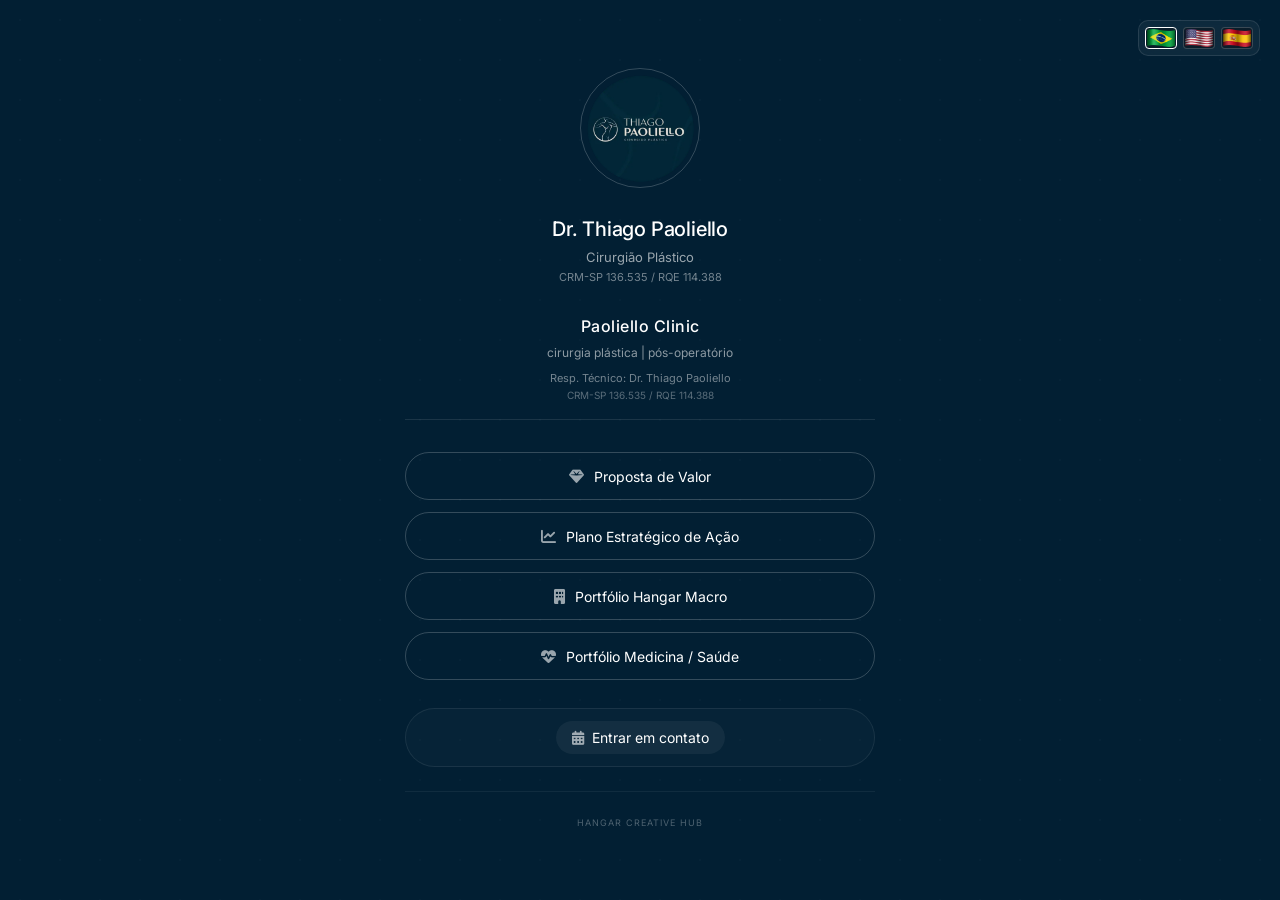
==== index.html @ cbad5d9f "Add files via upload" ====
<!DOCTYPE html>
<html lang="pt-BR">
<head>
    <meta charset="UTF-8">
    <meta name="viewport" content="width=device-width, initial-scale=1.0">
    <title>Dr. Thiago Paoliello | Cirurgião Plástico</title>
    
    <!-- Fontes -->
    <link href="https://fonts.googleapis.com/css2?family=Inter:wght@300;400;500;600;700&display=swap" rel="stylesheet">
    
    <!-- CSS -->
    <link rel="stylesheet" href="style.css">
    <link rel="stylesheet" href="https://cdnjs.cloudflare.com/ajax/libs/font-awesome/6.4.0/css/all.min.css">
</head>
<body>

    <!-- Controles de idioma -->
    <div class="controls">
        <div class="language-selector">
            <button class="lang-btn pt active" data-lang="pt" title="Português">
                <img src="images/brasil.png" alt="Português" class="flag-icon">
            </button>
            <button class="lang-btn en" data-lang="en" title="English">
                <img src="images/eua.png" alt="English" class="flag-icon">
            </button>
            <button class="lang-btn es" data-lang="es" title="Español">
                <img src="images/es.png" alt="Español" class="flag-icon">
            </button>
        </div>
    </div>

    <div class="container">
        
        <!-- CONTEÚDO PORTUGUÊS -->
        <div id="content-pt" class="language-content active">
            
            <!-- Foto do Cliente -->
            <div class="logo-area">
                <img src="images/perfil.jpg" alt="Dr. Thiago Paoliello" class="clinic-photo">
                <h2 class="doctor-name">Dr. Thiago Paoliello</h2>
                <p class="doctor-title">Cirurgião Plástico</p>
                <p class="doctor-crm">CRM-SP 136.535 / RQE 114.388</p>
            </div>

            <!-- Clinic Info -->
            <div class="clinic-info">
                <h3 class="clinic-name">Paoliello Clinic</h3>
                <p class="clinic-specialty">cirurgia plástica | pós-operatório</p>
                <p class="clinical-director">Resp. Técnico: Dr. Thiago Paoliello</p>
                <p class="clinical-director-crm">CRM-SP 136.535 / RQE 114.388</p>
            </div>

            <!-- BOTÕES - OS 4 SOLICITADOS -->
            <div class="buttons-container">
                <a href="#" class="link-button" id="btn-proposta" target="_blank" rel="noopener noreferrer">
                    <div class="link-button-content">
                        <i class="fas fa-gem"></i>
                        <span class="button-text">Proposta de Valor</span>
                    </div>
                </a>

                <a href="#" class="link-button" id="btn-plano" target="_blank" rel="noopener noreferrer">
                    <div class="link-button-content">
                        <i class="fas fa-chart-line"></i>
                        <span class="button-text">Plano Estratégico de Ação</span>
                    </div>
                </a>

                <a href="Portifolio/Portifolio Hangar.pdf" class="link-button" id="btn-portfolio-macro" target="_blank" rel="noopener noreferrer">
                    <div class="link-button-content">
                        <i class="fas fa-building"></i>
                        <span class="button-text">Portfólio Hangar Macro</span>
                    </div>
                </a>

                <a href="portfolio-medicos.html" class="link-button" id="btn-portfolio-saude" target="_blank" rel="noopener noreferrer">
                    <div class="link-button-content">
                        <i class="fas fa-heartbeat"></i>
                        <span class="button-text">Portfólio Medicina / Saúde</span>
                    </div>
                </a>
            </div>

            <!-- AGENDAMENTO -->
            <div class="booking-area">
                <a href="#" class="booking-link" id="booking-link">
                    <i class="fas fa-calendar-alt"></i>
                    <span>Entrar em contato</span>
                </a>
            </div>

            <!-- ASSINATURA HANGAR COM LINK -->
            <div class="signature">
                <a href="https://www.hangarcreativehub.com/" target="_blank" rel="noopener noreferrer" class="hangar-link">
                    HANGAR CREATIVE HUB
                </a>
            </div>
        </div>

        <!-- CONTEÚDO INGLÊS -->
        <div id="content-en" class="language-content">
            <div class="logo-area">
                <img src="images/perfil.jpg" alt="Dr. Thiago Paoliello" class="clinic-photo">
                <h2 class="doctor-name">Dr. Thiago Paoliello</h2>
                <p class="doctor-title">Plastic Surgeon</p>
                <p class="doctor-crm">CRM-SP 136.535 / RQE 114.388</p>
            </div>

            <div class="clinic-info">
                <h3 class="clinic-name">Paoliello Clinic</h3>
                <p class="clinic-specialty">plastic surgery | postoperative care</p>
                <p class="clinical-director">Technical Director: Dr. Thiago Paoliello</p>
                <p class="clinical-director-crm">CRM-SP 136.535 / RQE 114.388</p>
            </div>

            <div class="buttons-container">
                <a href="#" class="link-button" id="btn-proposta-en" target="_blank" rel="noopener noreferrer">
                    <div class="link-button-content">
                        <i class="fas fa-gem"></i>
                        <span class="button-text">Value Proposition</span>
                    </div>
                </a>

                <a href="#" class="link-button" id="btn-plano-en" target="_blank" rel="noopener noreferrer">
                    <div class="link-button-content">
                        <i class="fas fa-chart-line"></i>
                        <span class="button-text">Strategic Action Plan</span>
                    </div>
                </a>

                <a href="Portifolio/Portifolio Hangar.pdf" class="link-button" id="btn-portfolio-macro-en" target="_blank" rel="noopener noreferrer">
                    <div class="link-button-content">
                        <i class="fas fa-building"></i>
                        <span class="button-text">Hangar Macro Portfolio</span>
                    </div>
                </a>

                <a href="portfolio-medicos.html" class="link-button" id="btn-portfolio-saude-en" target="_blank" rel="noopener noreferrer">
                    <div class="link-button-content">
                        <i class="fas fa-heartbeat"></i>
                        <span class="button-text">Medicine / Health Portfolio</span>
                    </div>
                </a>
            </div>

            <div class="booking-area">
                <p class="booking-label">Schedule through the link:</p>
                <a href="#" class="booking-link" id="booking-link-en">
                    <i class="fas fa-calendar-alt"></i>
                    <span>Book an appointment</span>
                </a>
            </div>

            <div class="signature">
                <a href="https://www.hangarcreativehub.com/" target="_blank" rel="noopener noreferrer" class="hangar-link">
                    HANGAR CREATIVE HUB
                </a>
            </div>
        </div>

        <!-- CONTEÚDO ESPANHOL -->
        <div id="content-es" class="language-content">
            <div class="logo-area">
                <img src="images/perfil.jpg" alt="Dr. Thiago Paoliello" class="clinic-photo">
                <h2 class="doctor-name">Dr. Thiago Paoliello</h2>
                <p class="doctor-title">Cirujano Plástico</p>
                <p class="doctor-crm">CRM-SP 136.535 / RQE 114.388</p>
            </div>

            <div class="clinic-info">
                <h3 class="clinic-name">Paoliello Clinic</h3>
                <p class="clinic-specialty">cirugía plástica | postoperatorio</p>
                <p class="clinical-director">Director Técnico: Dr. Thiago Paoliello</p>
                <p class="clinical-director-crm">CRM-SP 136.535 / RQE 114.388</p>
            </div>

            <div class="buttons-container">
                <a href="#" class="link-button" id="btn-proposta-es" target="_blank" rel="noopener noreferrer">
                    <div class="link-button-content">
                        <i class="fas fa-gem"></i>
                        <span class="button-text">Propuesta de Valor</span>
                    </div>
                </a>

                <a href="#" class="link-button" id="btn-plano-es" target="_blank" rel="noopener noreferrer">
                    <div class="link-button-content">
                        <i class="fas fa-chart-line"></i>
                        <span class="button-text">Plan Estratégico de Acción</span>
                    </div>
                </a>

                <a href="Portifolio/Portifolio Hangar.pdf" class="link-button" id="btn-portfolio-macro-es" target="_blank" rel="noopener noreferrer">
                    <div class="link-button-content">
                        <i class="fas fa-building"></i>
                        <span class="button-text">Portafolio Hangar Macro</span>
                    </div>
                </a>

                <a href="portfolio-medicos.html" class="link-button" id="btn-portfolio-saude-es" target="_blank" rel="noopener noreferrer">
                    <div class="link-button-content">
                        <i class="fas fa-heartbeat"></i>
                        <span class="button-text">Portafolio Medicina / Salud</span>
                    </div>
                </a>
            </div>

            <div class="booking-area">
                <p class="booking-label">Agendamiento a través del enlace:</p>
                <a href="#" class="booking-link" id="booking-link-es">
                    <i class="fas fa-calendar-alt"></i>
                    <span>Agendar cita</span>
                </a>
            </div>

            <div class="signature">
                <a href="https://www.hangarcreativehub.com/" target="_blank" rel="noopener noreferrer" class="hangar-link">
                    HANGAR CREATIVE HUB
                </a>
            </div>
        </div>

    </div>

    <script src="script.js"></script>
</body>
</html>
---- style.css ----
/* RESET E BASE - MINIMALISTA */
* {
    margin: 0;
    padding: 0;
    box-sizing: border-box;
}

body {
    background: #021F33;
    color: #FFFFFF;
    font-family: 'Inter', sans-serif;
    line-height: 1.5;
    min-height: 100vh;
    display: flex;
    justify-content: center;
    align-items: center;
    padding: 20px;
    position: relative;
}

/* TEXTURA SUTIL NO FUNDO */
body::before {
    content: '';
    position: fixed;
    top: 0;
    left: 0;
    width: 100%;
    height: 100%;
    background-image: radial-gradient(rgba(255, 255, 255, 0.02) 1px, transparent 1px);
    background-size: 40px 40px;
    pointer-events: none;
    z-index: 0;
}

/* CONTROLES DE IDIOMA - MINIMALISTA */
.controls {
    position: fixed;
    top: 20px;
    right: 20px;
    z-index: 1000;
    background: rgba(255, 255, 255, 0.05);
    backdrop-filter: blur(8px);
    border-radius: 10px;
    padding: 6px;
    border: 1px solid rgba(255, 255, 255, 0.1);
}

.language-selector {
    display: flex;
    gap: 6px;
}

.lang-btn {
    width: 32px;
    height: 22px;
    border-radius: 4px;
    border: 1px solid rgba(255, 255, 255, 0.2);
    background: rgba(0, 0, 0, 0.3);
    cursor: pointer;
    transition: all 0.2s ease;
    overflow: hidden;
}

.lang-btn:hover {
    transform: scale(1.05);
    border-color: rgba(255, 255, 255, 0.5);
}

.lang-btn.active {
    border-color: #FFFFFF;
}

.flag-icon {
    width: 100%;
    height: 100%;
    object-fit: cover;
}

/* CONTAINER PRINCIPAL */
.container {
    max-width: 520px;
    width: 100%;
    padding: 40px 25px;
    text-align: center;
    position: relative;
    z-index: 2;
}

/* CONTEÚDO POR IDIOMA */
.language-content {
    display: none;
}

.language-content.active {
    display: block;
    animation: contentFadeIn 0.6s ease forwards;
}

@keyframes contentFadeIn {
    0% {
        opacity: 0;
        transform: translateY(8px);
    }
    100% {
        opacity: 1;
        transform: translateY(0);
    }
}

/* FOTO DO CLIENTE - TAMANHO AUMENTADO */
.logo-area {
    margin-bottom: 28px;
}

.clinic-photo {
    width: 120px;
    height: 120px;
    border-radius: 50%;
    object-fit: cover;
    border: 1.5px solid rgba(255, 255, 255, 0.2);
    margin-bottom: 20px;
    transition: all 0.3s ease;
}

.clinic-photo:hover {
    transform: scale(1.02);
    border-color: rgba(255, 255, 255, 0.35);
}

.doctor-name {
    font-size: 20px;
    font-weight: 500;
    letter-spacing: -0.2px;
    color: #FFFFFF;
    margin-bottom: 4px;
}

.doctor-title {
    font-size: 13px;
    color: rgba(255, 255, 255, 0.6);
    font-weight: 400;
    margin-bottom: 2px;
}

.doctor-crm {
    font-size: 11px;
    color: rgba(255, 255, 255, 0.45);
    font-weight: 400;
}

/* INFORMAÇÕES DA CLÍNICA */
.clinic-info {
    margin-bottom: 32px;
    padding-bottom: 16px;
    border-bottom: 1px solid rgba(255, 255, 255, 0.1);
}

.clinic-name {
    font-size: 16px;
    font-weight: 500;
    letter-spacing: 0.5px;
    color: #FFFFFF;
    margin-bottom: 6px;
}

.clinic-specialty {
    font-size: 12px;
    color: rgba(255, 255, 255, 0.55);
    text-transform: lowercase;
    margin-bottom: 8px;
}

.clinical-director {
    font-size: 11px;
    color: rgba(255, 255, 255, 0.45);
    margin-bottom: 2px;
}

.clinical-director-crm {
    font-size: 10px;
    color: rgba(255, 255, 255, 0.35);
}

/* BOTÕES */
.buttons-container {
    display: flex;
    flex-direction: column;
    gap: 12px;
    margin-bottom: 28px;
}

.link-button {
    display: flex;
    align-items: center;
    justify-content: center;
    background: transparent;
    border: 1px solid rgba(255, 255, 255, 0.2);
    border-radius: 40px;
    text-decoration: none;
    font-weight: 400;
    font-size: 14px;
    transition: all 0.2s ease;
    height: 48px;
    width: 100%;
    color: #FFFFFF;
}

.link-button:hover {
    border-color: rgba(255, 255, 255, 0.5);
    background: rgba(255, 255, 255, 0.03);
    transform: translateY(-1px);
}

.link-button-content {
    display: flex;
    align-items: center;
    justify-content: center;
    gap: 10px;
}

.link-button i {
    font-size: 15px;
    color: rgba(255, 255, 255, 0.6);
}

.button-text {
    font-size: 14px;
    font-weight: 400;
}

/* ÁREA DE AGENDAMENTO */
.booking-area {
    margin: 20px 0 24px;
    padding: 12px;
    background: rgba(255, 255, 255, 0.02);
    border-radius: 40px;
    border: 1px solid rgba(255, 255, 255, 0.08);
}

.booking-label {
    font-size: 11px;
    color: rgba(255, 255, 255, 0.4);
    margin-bottom: 8px;
    letter-spacing: 0.3px;
}

.booking-link {
    display: inline-flex;
    align-items: center;
    gap: 8px;
    text-decoration: none;
    color: #FFFFFF;
    font-size: 14px;
    font-weight: 400;
    transition: all 0.2s ease;
    padding: 6px 16px;
    border-radius: 30px;
    background: rgba(255, 255, 255, 0.05);
}

.booking-link i {
    font-size: 14px;
    color: rgba(255, 255, 255, 0.6);
}

.booking-link:hover {
    background: rgba(255, 255, 255, 0.1);
}

/* ASSINATURA HANGAR COM LINK */
.signature {
    margin-top: 16px;
    padding-top: 16px;
    border-top: 1px solid rgba(255, 255, 255, 0.06);
    text-align: center;
}

.hangar-link {
    font-size: 9px;
    font-weight: 400;
    letter-spacing: 1px;
    color: rgba(255, 255, 255, 0.3);
    text-decoration: none;
    transition: all 0.2s ease;
}

.hangar-link:hover {
    color: rgba(255, 255, 255, 0.6);
}

/* ===================== */
/* ANIMAÇÃO DE LOADING - MINIMALISTA */
/* ===================== */

.page-loader {
    position: fixed;
    top: 0;
    left: 0;
    width: 100%;
    height: 100%;
    background: #021F33;
    display: flex;
    justify-content: center;
    align-items: center;
    z-index: 9999;
    transition: opacity 0.5s ease, visibility 0.5s ease;
    opacity: 1;
    visibility: visible;
}

.page-loader.loader-hidden {
    opacity: 0;
    visibility: hidden;
}

.loader-spinner {
    position: relative;
    width: 40px;
    height: 40px;
}

.loader-ring {
    position: absolute;
    width: 100%;
    height: 100%;
    border: 1.5px solid rgba(255, 255, 255, 0.15);
    border-top-color: rgba(255, 255, 255, 0.6);
    border-radius: 50%;
    animation: spin 0.8s cubic-bezier(0.4, 0.0, 0.2, 1) infinite;
}

@keyframes spin {
    to {
        transform: rotate(360deg);
    }
}

/* RESPONSIVIDADE */
@media (max-width: 480px) {
    .container {
        padding: 30px 20px;
    }
    
    .clinic-photo {
        width: 100px;
        height: 100px;
        margin-bottom: 16px;
    }
    
    .doctor-name {
        font-size: 18px;
    }
    
    .link-button {
        height: 44px;
    }
    
    .button-text {
        font-size: 13px;
    }
    
    .controls {
        top: 12px;
        right: 12px;
        padding: 5px;
    }
    
    .lang-btn {
        width: 28px;
        height: 20px;
    }
}

@media (max-width: 380px) {
    .clinic-photo {
        width: 88px;
        height: 88px;
    }
    
    .button-text {
        font-size: 12px;
    }
    
    .link-button i {
        font-size: 13px;
    }
}
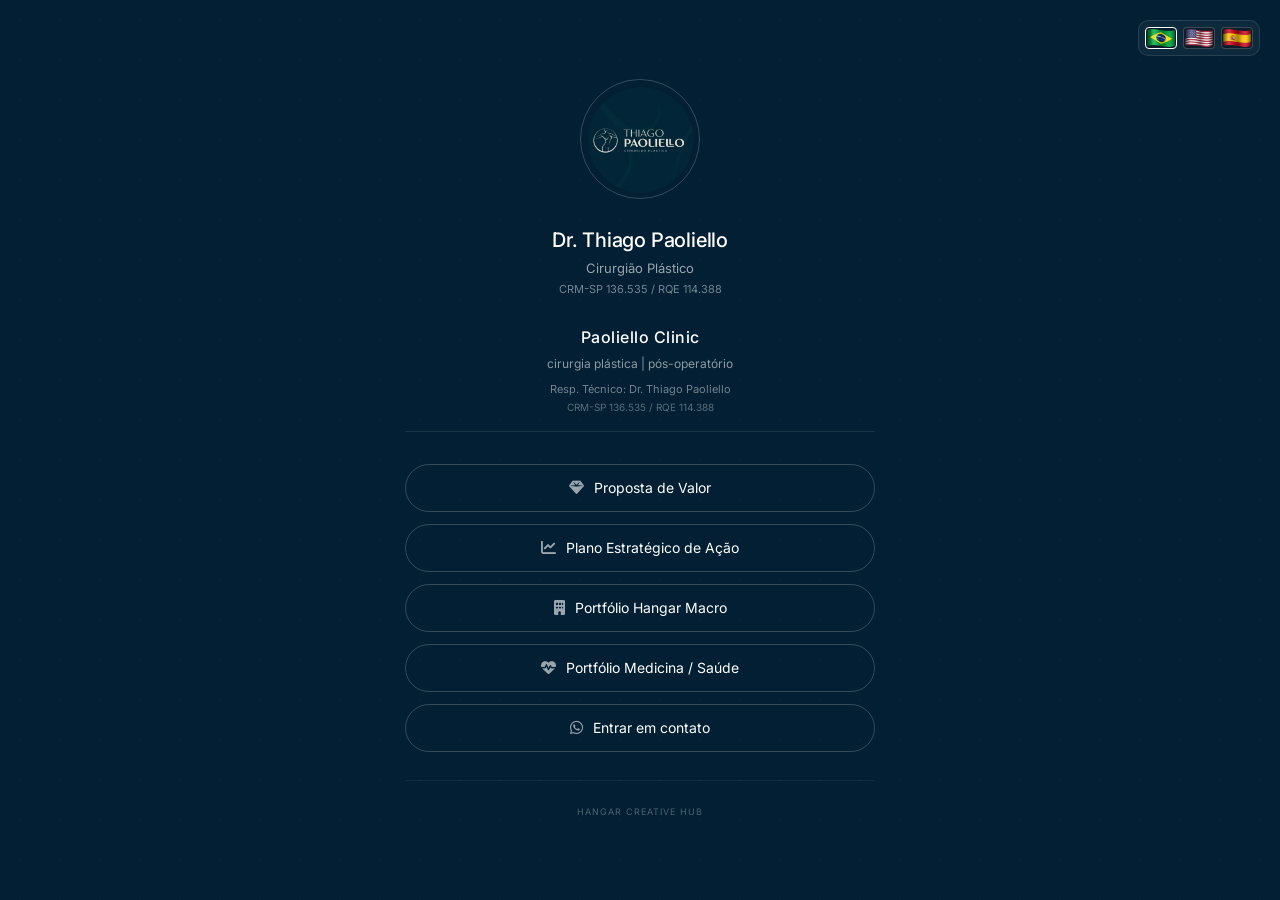
==== commit 0bcd0fd5: "updade" ====
--- a/index.html
+++ b/index.html
@@ -50,42 +50,42 @@
                 <p class="clinical-director-crm">CRM-SP 136.535 / RQE 114.388</p>
             </div>
 
-            <!-- BOTÕES - OS 4 SOLICITADOS -->
+            <!-- BOTÕES - OS 4 SOLICITADOS + BOTÃO DE CONTATO -->
             <div class="buttons-container">
-                <a href="#" class="link-button" id="btn-proposta" target="_blank" rel="noopener noreferrer">
+                <a href="proposta-valor.html" class="link-button" target="_blank" rel="noopener noreferrer">
                     <div class="link-button-content">
                         <i class="fas fa-gem"></i>
                         <span class="button-text">Proposta de Valor</span>
                     </div>
                 </a>
 
-                <a href="#" class="link-button" id="btn-plano" target="_blank" rel="noopener noreferrer">
+                <a href="plano-estrategico.html" class="link-button" target="_blank" rel="noopener noreferrer">
                     <div class="link-button-content">
                         <i class="fas fa-chart-line"></i>
                         <span class="button-text">Plano Estratégico de Ação</span>
                     </div>
                 </a>
 
-                <a href="Portifolio/Portifolio Hangar.pdf" class="link-button" id="btn-portfolio-macro" target="_blank" rel="noopener noreferrer">
+                <a href="Portifolio/Portifolio Hangar.pdf" class="link-button" target="_blank" rel="noopener noreferrer">
                     <div class="link-button-content">
                         <i class="fas fa-building"></i>
                         <span class="button-text">Portfólio Hangar Macro</span>
                     </div>
                 </a>
 
-                <a href="portfolio-medicos.html" class="link-button" id="btn-portfolio-saude" target="_blank" rel="noopener noreferrer">
+                <a href="portfolio-medicos.html" class="link-button" target="_blank" rel="noopener noreferrer">
                     <div class="link-button-content">
                         <i class="fas fa-heartbeat"></i>
                         <span class="button-text">Portfólio Medicina / Saúde</span>
                     </div>
                 </a>
-            </div>
-
-            <!-- AGENDAMENTO -->
-            <div class="booking-area">
-                <a href="#" class="booking-link" id="booking-link">
-                    <i class="fas fa-calendar-alt"></i>
-                    <span>Entrar em contato</span>
+
+                <!-- BOTÃO DE CONTATO - WHATSAPP -->
+                <a href="https://api.whatsapp.com/send?phone=558588670785&text=Olá! Vi a proposta exclusiva para o Dr. Thiago Paoliello e quero saber mais." class="link-button contact-button" target="_blank" rel="noopener noreferrer">
+                    <div class="link-button-content">
+                        <i class="fab fa-whatsapp"></i>
+                        <span class="button-text">Entrar em contato</span>
+                    </div>
                 </a>
             </div>
 
@@ -114,40 +114,39 @@
             </div>
 
             <div class="buttons-container">
-                <a href="#" class="link-button" id="btn-proposta-en" target="_blank" rel="noopener noreferrer">
+                <a href="proposta-valor.html" class="link-button" target="_blank" rel="noopener noreferrer">
                     <div class="link-button-content">
                         <i class="fas fa-gem"></i>
                         <span class="button-text">Value Proposition</span>
                     </div>
                 </a>
 
-                <a href="#" class="link-button" id="btn-plano-en" target="_blank" rel="noopener noreferrer">
+                <a href="plano-estrategico.html" class="link-button" target="_blank" rel="noopener noreferrer">
                     <div class="link-button-content">
                         <i class="fas fa-chart-line"></i>
                         <span class="button-text">Strategic Action Plan</span>
                     </div>
                 </a>
 
-                <a href="Portifolio/Portifolio Hangar.pdf" class="link-button" id="btn-portfolio-macro-en" target="_blank" rel="noopener noreferrer">
+                <a href="Portifolio/Portifolio Hangar.pdf" class="link-button" target="_blank" rel="noopener noreferrer">
                     <div class="link-button-content">
                         <i class="fas fa-building"></i>
                         <span class="button-text">Hangar Macro Portfolio</span>
                     </div>
                 </a>
 
-                <a href="portfolio-medicos.html" class="link-button" id="btn-portfolio-saude-en" target="_blank" rel="noopener noreferrer">
+                <a href="portfolio-medicos.html" class="link-button" target="_blank" rel="noopener noreferrer">
                     <div class="link-button-content">
                         <i class="fas fa-heartbeat"></i>
                         <span class="button-text">Medicine / Health Portfolio</span>
                     </div>
                 </a>
-            </div>
-
-            <div class="booking-area">
-                <p class="booking-label">Schedule through the link:</p>
-                <a href="#" class="booking-link" id="booking-link-en">
-                    <i class="fas fa-calendar-alt"></i>
-                    <span>Book an appointment</span>
+
+                <a href="https://api.whatsapp.com/send?phone=558588670785&text=Hello! I saw the exclusive proposal for Dr. Thiago Paoliello and I want to know more." class="link-button contact-button" target="_blank" rel="noopener noreferrer">
+                    <div class="link-button-content">
+                        <i class="fab fa-whatsapp"></i>
+                        <span class="button-text">Contact us</span>
+                    </div>
                 </a>
             </div>
 
@@ -175,40 +174,39 @@
             </div>
 
             <div class="buttons-container">
-                <a href="#" class="link-button" id="btn-proposta-es" target="_blank" rel="noopener noreferrer">
+                <a href="proposta-valor.html" class="link-button" target="_blank" rel="noopener noreferrer">
                     <div class="link-button-content">
                         <i class="fas fa-gem"></i>
                         <span class="button-text">Propuesta de Valor</span>
                     </div>
                 </a>
 
-                <a href="#" class="link-button" id="btn-plano-es" target="_blank" rel="noopener noreferrer">
+                <a href="plano-estrategico.html" class="link-button" target="_blank" rel="noopener noreferrer">
                     <div class="link-button-content">
                         <i class="fas fa-chart-line"></i>
                         <span class="button-text">Plan Estratégico de Acción</span>
                     </div>
                 </a>
 
-                <a href="Portifolio/Portifolio Hangar.pdf" class="link-button" id="btn-portfolio-macro-es" target="_blank" rel="noopener noreferrer">
+                <a href="Portifolio/Portifolio Hangar.pdf" class="link-button" target="_blank" rel="noopener noreferrer">
                     <div class="link-button-content">
                         <i class="fas fa-building"></i>
                         <span class="button-text">Portafolio Hangar Macro</span>
                     </div>
                 </a>
 
-                <a href="portfolio-medicos.html" class="link-button" id="btn-portfolio-saude-es" target="_blank" rel="noopener noreferrer">
+                <a href="portfolio-medicos.html" class="link-button" target="_blank" rel="noopener noreferrer">
                     <div class="link-button-content">
                         <i class="fas fa-heartbeat"></i>
                         <span class="button-text">Portafolio Medicina / Salud</span>
                     </div>
                 </a>
-            </div>
-
-            <div class="booking-area">
-                <p class="booking-label">Agendamiento a través del enlace:</p>
-                <a href="#" class="booking-link" id="booking-link-es">
-                    <i class="fas fa-calendar-alt"></i>
-                    <span>Agendar cita</span>
+
+                <a href="https://api.whatsapp.com/send?phone=558588670785&text=¡Hola! Vi la propuesta exclusiva para el Dr. Thiago Paoliello y quiero saber más." class="link-button contact-button" target="_blank" rel="noopener noreferrer">
+                    <div class="link-button-content">
+                        <i class="fab fa-whatsapp"></i>
+                        <span class="button-text">Contactar</span>
+                    </div>
                 </a>
             </div>
 
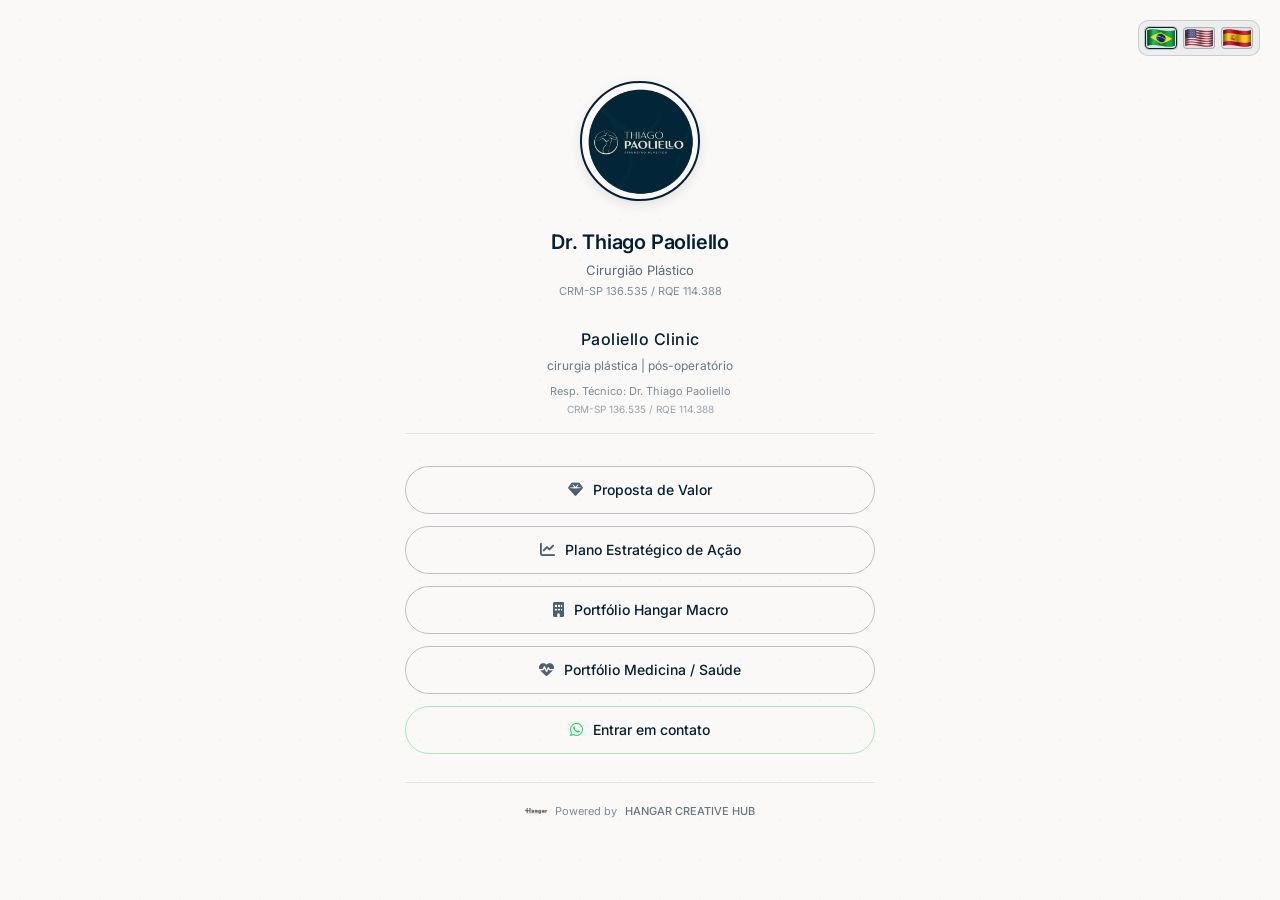
==== commit 994ee9b7: "updade parcial" ====
--- a/index.html
+++ b/index.html
@@ -50,7 +50,7 @@
                 <p class="clinical-director-crm">CRM-SP 136.535 / RQE 114.388</p>
             </div>
 
-            <!-- BOTÕES - OS 4 SOLICITADOS + BOTÃO DE CONTATO -->
+            <!-- BOTÕES -->
             <div class="buttons-container">
                 <a href="proposta-valor.html" class="link-button" target="_blank" rel="noopener noreferrer">
                     <div class="link-button-content">
@@ -59,7 +59,8 @@
                     </div>
                 </a>
 
-                <a href="plano-estrategico.html" class="link-button" target="_blank" rel="noopener noreferrer">
+                <!-- BOTÃO PLANO ESTRATÉGICO - AGORA ABRE PNG DIRETO -->
+                <a href="images/proposta.png" class="link-button" target="_blank" rel="noopener noreferrer">
                     <div class="link-button-content">
                         <i class="fas fa-chart-line"></i>
                         <span class="button-text">Plano Estratégico de Ação</span>
@@ -89,11 +90,13 @@
                 </a>
             </div>
 
-            <!-- ASSINATURA HANGAR COM LINK -->
-            <div class="signature">
-                <a href="https://www.hangarcreativehub.com/" target="_blank" rel="noopener noreferrer" class="hangar-link">
-                    HANGAR CREATIVE HUB
-                </a>
+            <!-- FOOTER PADRONIZADO -->
+            <div class="footer">
+                <div class="footer-content">
+                    <img src="images/perfil2.png" alt="Hangar" class="footer-logo">
+                    <span>Powered by</span>
+                    <a href="https://www.hangarcreativehub.com/" target="_blank" rel="noopener noreferrer" class="footer-link">HANGAR CREATIVE HUB</a>
+                </div>
             </div>
         </div>
 
@@ -121,7 +124,8 @@
                     </div>
                 </a>
 
-                <a href="plano-estrategico.html" class="link-button" target="_blank" rel="noopener noreferrer">
+                <!-- BOTÃO PLANO ESTRATÉGICO INGLÊS -->
+                <a href="images/proposta.png" class="link-button" target="_blank" rel="noopener noreferrer">
                     <div class="link-button-content">
                         <i class="fas fa-chart-line"></i>
                         <span class="button-text">Strategic Action Plan</span>
@@ -150,10 +154,13 @@
                 </a>
             </div>
 
-            <div class="signature">
-                <a href="https://www.hangarcreativehub.com/" target="_blank" rel="noopener noreferrer" class="hangar-link">
-                    HANGAR CREATIVE HUB
-                </a>
+            <!-- FOOTER PADRONIZADO -->
+            <div class="footer">
+                <div class="footer-content">
+                    <img src="images/perfil2.png" alt="Hangar" class="footer-logo">
+                    <span>Powered by</span>
+                    <a href="https://www.hangarcreativehub.com/" target="_blank" rel="noopener noreferrer" class="footer-link">HANGAR CREATIVE HUB</a>
+                </div>
             </div>
         </div>
 
@@ -181,7 +188,8 @@
                     </div>
                 </a>
 
-                <a href="plano-estrategico.html" class="link-button" target="_blank" rel="noopener noreferrer">
+                <!-- BOTÃO PLANO ESTRATÉGICO ESPANHOL -->
+                <a href="images/proposta.png" class="link-button" target="_blank" rel="noopener noreferrer">
                     <div class="link-button-content">
                         <i class="fas fa-chart-line"></i>
                         <span class="button-text">Plan Estratégico de Acción</span>
@@ -210,10 +218,13 @@
                 </a>
             </div>
 
-            <div class="signature">
-                <a href="https://www.hangarcreativehub.com/" target="_blank" rel="noopener noreferrer" class="hangar-link">
-                    HANGAR CREATIVE HUB
-                </a>
+            <!-- FOOTER PADRONIZADO -->
+            <div class="footer">
+                <div class="footer-content">
+                    <img src="images/perfil2.png" alt="Hangar" class="footer-logo">
+                    <span>Powered by</span>
+                    <a href="https://www.hangarcreativehub.com/" target="_blank" rel="noopener noreferrer" class="footer-link">HANGAR CREATIVE HUB</a>
+                </div>
             </div>
         </div>
 
--- a/style.css
+++ b/style.css
@@ -1,4 +1,4 @@
-/* RESET E BASE - MINIMALISTA */
+/* RESET E BASE - MINIMALISTA COM FUNDO CLARO */
 * {
     margin: 0;
     padding: 0;
@@ -6,8 +6,8 @@
 }
 
 body {
-    background: #021F33;
-    color: #FFFFFF;
+    background: #FAF9F8;
+    color: #021F33;
     font-family: 'Inter', sans-serif;
     line-height: 1.5;
     min-height: 100vh;
@@ -26,23 +26,23 @@
     left: 0;
     width: 100%;
     height: 100%;
-    background-image: radial-gradient(rgba(255, 255, 255, 0.02) 1px, transparent 1px);
+    background-image: radial-gradient(rgba(2, 31, 51, 0.02) 1px, transparent 1px);
     background-size: 40px 40px;
     pointer-events: none;
     z-index: 0;
 }
 
-/* CONTROLES DE IDIOMA - MINIMALISTA */
+/* CONTROLES DE IDIOMA */
 .controls {
     position: fixed;
     top: 20px;
     right: 20px;
     z-index: 1000;
-    background: rgba(255, 255, 255, 0.05);
+    background: rgba(2, 31, 51, 0.05);
     backdrop-filter: blur(8px);
     border-radius: 10px;
     padding: 6px;
-    border: 1px solid rgba(255, 255, 255, 0.1);
+    border: 1px solid rgba(2, 31, 51, 0.15);
 }
 
 .language-selector {
@@ -54,8 +54,8 @@
     width: 32px;
     height: 22px;
     border-radius: 4px;
-    border: 1px solid rgba(255, 255, 255, 0.2);
-    background: rgba(0, 0, 0, 0.3);
+    border: 1px solid rgba(2, 31, 51, 0.25);
+    background: rgba(2, 31, 51, 0.05);
     cursor: pointer;
     transition: all 0.2s ease;
     overflow: hidden;
@@ -63,11 +63,12 @@
 
 .lang-btn:hover {
     transform: scale(1.05);
-    border-color: rgba(255, 255, 255, 0.5);
+    border-color: rgba(2, 31, 51, 0.5);
 }
 
 .lang-btn.active {
-    border-color: #FFFFFF;
+    border-color: #021F33;
+    box-shadow: 0 0 0 1px rgba(2, 31, 51, 0.2);
 }
 
 .flag-icon {
@@ -107,7 +108,7 @@
     }
 }
 
-/* FOTO DO CLIENTE - TAMANHO AUMENTADO */
+/* FOTO DO CLIENTE */
 .logo-area {
     margin-bottom: 28px;
 }
@@ -117,34 +118,35 @@
     height: 120px;
     border-radius: 50%;
     object-fit: cover;
-    border: 1.5px solid rgba(255, 255, 255, 0.2);
+    border: 2px solid #021F33;
     margin-bottom: 20px;
     transition: all 0.3s ease;
+    box-shadow: 0 4px 12px rgba(2, 31, 51, 0.1);
 }
 
 .clinic-photo:hover {
     transform: scale(1.02);
-    border-color: rgba(255, 255, 255, 0.35);
+    box-shadow: 0 6px 16px rgba(2, 31, 51, 0.15);
 }
 
 .doctor-name {
     font-size: 20px;
-    font-weight: 500;
+    font-weight: 600;
     letter-spacing: -0.2px;
-    color: #FFFFFF;
+    color: #021F33;
     margin-bottom: 4px;
 }
 
 .doctor-title {
     font-size: 13px;
-    color: rgba(255, 255, 255, 0.6);
+    color: rgba(2, 31, 51, 0.65);
     font-weight: 400;
     margin-bottom: 2px;
 }
 
 .doctor-crm {
     font-size: 11px;
-    color: rgba(255, 255, 255, 0.45);
+    color: rgba(2, 31, 51, 0.5);
     font-weight: 400;
 }
 
@@ -152,33 +154,33 @@
 .clinic-info {
     margin-bottom: 32px;
     padding-bottom: 16px;
-    border-bottom: 1px solid rgba(255, 255, 255, 0.1);
+    border-bottom: 1px solid rgba(2, 31, 51, 0.1);
 }
 
 .clinic-name {
     font-size: 16px;
     font-weight: 500;
     letter-spacing: 0.5px;
-    color: #FFFFFF;
+    color: #021F33;
     margin-bottom: 6px;
 }
 
 .clinic-specialty {
     font-size: 12px;
-    color: rgba(255, 255, 255, 0.55);
+    color: rgba(2, 31, 51, 0.6);
     text-transform: lowercase;
     margin-bottom: 8px;
 }
 
 .clinical-director {
     font-size: 11px;
-    color: rgba(255, 255, 255, 0.45);
+    color: rgba(2, 31, 51, 0.5);
     margin-bottom: 2px;
 }
 
 .clinical-director-crm {
     font-size: 10px;
-    color: rgba(255, 255, 255, 0.35);
+    color: rgba(2, 31, 51, 0.4);
 }
 
 /* BOTÕES */
@@ -194,20 +196,20 @@
     align-items: center;
     justify-content: center;
     background: transparent;
-    border: 1px solid rgba(255, 255, 255, 0.2);
+    border: 1px solid rgba(2, 31, 51, 0.25);
     border-radius: 40px;
     text-decoration: none;
-    font-weight: 400;
+    font-weight: 500;
     font-size: 14px;
     transition: all 0.2s ease;
     height: 48px;
     width: 100%;
-    color: #FFFFFF;
+    color: #021F33;
 }
 
 .link-button:hover {
-    border-color: rgba(255, 255, 255, 0.5);
-    background: rgba(255, 255, 255, 0.03);
+    border-color: #021F33;
+    background: rgba(2, 31, 51, 0.03);
     transform: translateY(-1px);
 }
 
@@ -220,72 +222,66 @@
 
 .link-button i {
     font-size: 15px;
-    color: rgba(255, 255, 255, 0.6);
+    color: rgba(2, 31, 51, 0.7);
 }
 
 .button-text {
     font-size: 14px;
-    font-weight: 400;
-}
-
-/* ÁREA DE AGENDAMENTO */
-.booking-area {
-    margin: 20px 0 24px;
-    padding: 12px;
-    background: rgba(255, 255, 255, 0.02);
-    border-radius: 40px;
-    border: 1px solid rgba(255, 255, 255, 0.08);
-}
-
-.booking-label {
+    font-weight: 500;
+}
+
+/* BOTÃO DE CONTATO - WHATSAPP */
+.contact-button {
+    border-color: rgba(37, 211, 102, 0.4);
+}
+
+.contact-button:hover {
+    border-color: #25D366;
+    background: rgba(37, 211, 102, 0.05);
+}
+
+.contact-button i {
+    color: #25D366;
+}
+
+/* FOOTER PADRONIZADO */
+.footer {
+    margin-top: 28px;
+    padding-top: 20px;
+    border-top: 1px solid rgba(2, 31, 51, 0.1);
+}
+
+.footer-content {
+    display: flex;
+    align-items: center;
+    justify-content: center;
+    gap: 8px;
+    flex-wrap: wrap;
     font-size: 11px;
-    color: rgba(255, 255, 255, 0.4);
-    margin-bottom: 8px;
-    letter-spacing: 0.3px;
-}
-
-.booking-link {
-    display: inline-flex;
-    align-items: center;
-    gap: 8px;
+    color: rgba(2, 31, 51, 0.5);
+}
+
+.footer-logo {
+    width: 22px;
+    height: auto;
+    opacity: 0.6;
+    transition: opacity 0.2s;
+}
+
+.footer-logo:hover {
+    opacity: 1;
+}
+
+.footer-link {
+    color: rgba(2, 31, 51, 0.6);
     text-decoration: none;
-    color: #FFFFFF;
-    font-size: 14px;
-    font-weight: 400;
-    transition: all 0.2s ease;
-    padding: 6px 16px;
-    border-radius: 30px;
-    background: rgba(255, 255, 255, 0.05);
-}
-
-.booking-link i {
-    font-size: 14px;
-    color: rgba(255, 255, 255, 0.6);
-}
-
-.booking-link:hover {
-    background: rgba(255, 255, 255, 0.1);
-}
-
-/* ASSINATURA HANGAR COM LINK */
-.signature {
-    margin-top: 16px;
-    padding-top: 16px;
-    border-top: 1px solid rgba(255, 255, 255, 0.06);
-    text-align: center;
-}
-
-.hangar-link {
-    font-size: 9px;
-    font-weight: 400;
-    letter-spacing: 1px;
-    color: rgba(255, 255, 255, 0.3);
-    text-decoration: none;
-    transition: all 0.2s ease;
-}
-
-.hangar-link:hover {
-    color: rgba(255, 255, 255, 0.6);
+    font-weight: 500;
+    transition: color 0.2s;
+}
+
+.footer-link:hover {
+    color: #021F33;
+    text-decoration: underline;
 }
 
 /* ===================== */
@@ -298,7 +294,7 @@
     left: 0;
     width: 100%;
     height: 100%;
-    background: #021F33;
+    background: #FAF9F8;
     display: flex;
     justify-content: center;
     align-items: center;
@@ -323,8 +319,8 @@
     position: absolute;
     width: 100%;
     height: 100%;
-    border: 1.5px solid rgba(255, 255, 255, 0.15);
-    border-top-color: rgba(255, 255, 255, 0.6);
+    border: 1.5px solid rgba(2, 31, 51, 0.15);
+    border-top-color: #021F33;
     border-radius: 50%;
     animation: spin 0.8s cubic-bezier(0.4, 0.0, 0.2, 1) infinite;
 }
@@ -369,6 +365,15 @@
         width: 28px;
         height: 20px;
     }
+    
+    .footer-logo {
+        width: 18px;
+    }
+    
+    .footer-content {
+        font-size: 10px;
+        gap: 6px;
+    }
 }
 
 @media (max-width: 380px) {
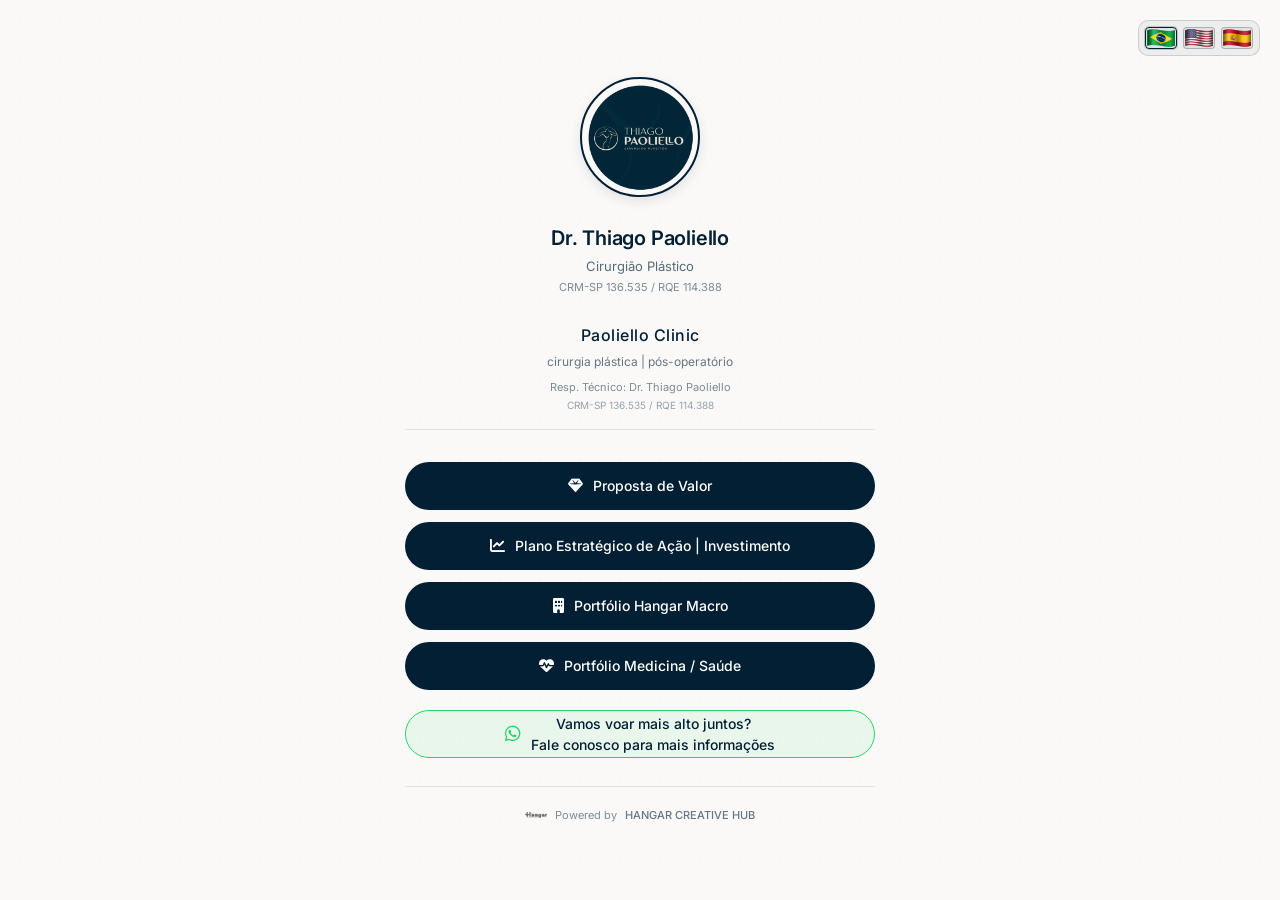
==== commit d82ec3e3: "Add files via upload" ====
--- a/index.html
+++ b/index.html
@@ -50,42 +50,41 @@
                 <p class="clinical-director-crm">CRM-SP 136.535 / RQE 114.388</p>
             </div>
 
-            <!-- BOTÕES -->
+            <!-- BOTÕES NO ESTILO AZUL -->
             <div class="buttons-container">
-                <a href="proposta-valor.html" class="link-button" target="_blank" rel="noopener noreferrer">
+                <a href="proposta-valor.html" class="link-button primary-button" target="_blank" rel="noopener noreferrer">
                     <div class="link-button-content">
                         <i class="fas fa-gem"></i>
                         <span class="button-text">Proposta de Valor</span>
                     </div>
                 </a>
 
-                <!-- BOTÃO PLANO ESTRATÉGICO - AGORA ABRE PNG DIRETO -->
-                <a href="images/proposta.png" class="link-button" target="_blank" rel="noopener noreferrer">
+                <a href="plano-estrategico.html" class="link-button primary-button" target="_blank" rel="noopener noreferrer">
                     <div class="link-button-content">
                         <i class="fas fa-chart-line"></i>
-                        <span class="button-text">Plano Estratégico de Ação</span>
-                    </div>
-                </a>
-
-                <a href="Portifolio/Portifolio Hangar.pdf" class="link-button" target="_blank" rel="noopener noreferrer">
+                        <span class="button-text">Plano Estratégico de Ação | Investimento</span>
+                    </div>
+                </a>
+
+                <a href="Portifolio/Portifolio Hangar.pdf" class="link-button primary-button" target="_blank" rel="noopener noreferrer">
                     <div class="link-button-content">
                         <i class="fas fa-building"></i>
                         <span class="button-text">Portfólio Hangar Macro</span>
                     </div>
                 </a>
 
-                <a href="portfolio-medicos.html" class="link-button" target="_blank" rel="noopener noreferrer">
+                <a href="https://drive.google.com/drive/folders/17N3dI7WZeWQh2MQK5eDnU3plNifU4DTL?usp=sharing" class="link-button primary-button" target="_blank" rel="noopener noreferrer">
                     <div class="link-button-content">
                         <i class="fas fa-heartbeat"></i>
                         <span class="button-text">Portfólio Medicina / Saúde</span>
                     </div>
                 </a>
 
-                <!-- BOTÃO DE CONTATO - WHATSAPP -->
+                <!-- BOTÃO DE CONTATO - WHATSAPP OTIMIZADO -->
                 <a href="https://api.whatsapp.com/send?phone=558588670785&text=Olá! Vi a proposta exclusiva para o Dr. Thiago Paoliello e quero saber mais." class="link-button contact-button" target="_blank" rel="noopener noreferrer">
                     <div class="link-button-content">
                         <i class="fab fa-whatsapp"></i>
-                        <span class="button-text">Entrar em contato</span>
+                        <span class="button-text">Vamos voar mais alto juntos? <br/> Fale conosco para mais informações</span>
                     </div>
                 </a>
             </div>
@@ -117,29 +116,28 @@
             </div>
 
             <div class="buttons-container">
-                <a href="proposta-valor.html" class="link-button" target="_blank" rel="noopener noreferrer">
+                <a href="proposta-valor.html" class="link-button primary-button" target="_blank" rel="noopener noreferrer">
                     <div class="link-button-content">
                         <i class="fas fa-gem"></i>
                         <span class="button-text">Value Proposition</span>
                     </div>
                 </a>
 
-                <!-- BOTÃO PLANO ESTRATÉGICO INGLÊS -->
-                <a href="images/proposta.png" class="link-button" target="_blank" rel="noopener noreferrer">
+                <a href="plano-estrategico.html" class="link-button primary-button" target="_blank" rel="noopener noreferrer">
                     <div class="link-button-content">
                         <i class="fas fa-chart-line"></i>
                         <span class="button-text">Strategic Action Plan</span>
                     </div>
                 </a>
 
-                <a href="Portifolio/Portifolio Hangar.pdf" class="link-button" target="_blank" rel="noopener noreferrer">
+                <a href="Portifolio/Portifolio Hangar.pdf" class="link-button primary-button" target="_blank" rel="noopener noreferrer">
                     <div class="link-button-content">
                         <i class="fas fa-building"></i>
                         <span class="button-text">Hangar Macro Portfolio</span>
                     </div>
                 </a>
 
-                <a href="portfolio-medicos.html" class="link-button" target="_blank" rel="noopener noreferrer">
+                <a href="https://drive.google.com/drive/folders/17N3dI7WZeWQh2MQK5eDnU3plNifU4DTL?usp=sharing" class="link-button primary-button" target="_blank" rel="noopener noreferrer">
                     <div class="link-button-content">
                         <i class="fas fa-heartbeat"></i>
                         <span class="button-text">Medicine / Health Portfolio</span>
@@ -149,12 +147,11 @@
                 <a href="https://api.whatsapp.com/send?phone=558588670785&text=Hello! I saw the exclusive proposal for Dr. Thiago Paoliello and I want to know more." class="link-button contact-button" target="_blank" rel="noopener noreferrer">
                     <div class="link-button-content">
                         <i class="fab fa-whatsapp"></i>
-                        <span class="button-text">Contact us</span>
-                    </div>
-                </a>
-            </div>
-
-            <!-- FOOTER PADRONIZADO -->
+                        <span class="button-text">Contact us on WhatsApp</span>
+                    </div>
+                </a>
+            </div>
+
             <div class="footer">
                 <div class="footer-content">
                     <img src="images/perfil2.png" alt="Hangar" class="footer-logo">
@@ -181,29 +178,28 @@
             </div>
 
             <div class="buttons-container">
-                <a href="proposta-valor.html" class="link-button" target="_blank" rel="noopener noreferrer">
+                <a href="proposta-valor.html" class="link-button primary-button" target="_blank" rel="noopener noreferrer">
                     <div class="link-button-content">
                         <i class="fas fa-gem"></i>
                         <span class="button-text">Propuesta de Valor</span>
                     </div>
                 </a>
 
-                <!-- BOTÃO PLANO ESTRATÉGICO ESPANHOL -->
-                <a href="images/proposta.png" class="link-button" target="_blank" rel="noopener noreferrer">
+                <a href="plano-estrategico.html" class="link-button primary-button" target="_blank" rel="noopener noreferrer">
                     <div class="link-button-content">
                         <i class="fas fa-chart-line"></i>
                         <span class="button-text">Plan Estratégico de Acción</span>
                     </div>
                 </a>
 
-                <a href="Portifolio/Portifolio Hangar.pdf" class="link-button" target="_blank" rel="noopener noreferrer">
+                <a href="Portifolio/Portifolio Hangar.pdf" class="link-button primary-button" target="_blank" rel="noopener noreferrer">
                     <div class="link-button-content">
                         <i class="fas fa-building"></i>
                         <span class="button-text">Portafolio Hangar Macro</span>
                     </div>
                 </a>
 
-                <a href="portfolio-medicos.html" class="link-button" target="_blank" rel="noopener noreferrer">
+                <a href="https://drive.google.com/drive/folders/17N3dI7WZeWQh2MQK5eDnU3plNifU4DTL?usp=sharing" class="link-button primary-button" target="_blank" rel="noopener noreferrer">
                     <div class="link-button-content">
                         <i class="fas fa-heartbeat"></i>
                         <span class="button-text">Portafolio Medicina / Salud</span>
@@ -213,12 +209,11 @@
                 <a href="https://api.whatsapp.com/send?phone=558588670785&text=¡Hola! Vi la propuesta exclusiva para el Dr. Thiago Paoliello y quiero saber más." class="link-button contact-button" target="_blank" rel="noopener noreferrer">
                     <div class="link-button-content">
                         <i class="fab fa-whatsapp"></i>
-                        <span class="button-text">Contactar</span>
-                    </div>
-                </a>
-            </div>
-
-            <!-- FOOTER PADRONIZADO -->
+                        <span class="button-text">Contáctanos por WhatsApp</span>
+                    </div>
+                </a>
+            </div>
+
             <div class="footer">
                 <div class="footer-content">
                     <img src="images/perfil2.png" alt="Hangar" class="footer-logo">
--- a/style.css
+++ b/style.css
@@ -195,22 +195,13 @@
     display: flex;
     align-items: center;
     justify-content: center;
-    background: transparent;
-    border: 1px solid rgba(2, 31, 51, 0.25);
-    border-radius: 40px;
     text-decoration: none;
     font-weight: 500;
     font-size: 14px;
     transition: all 0.2s ease;
     height: 48px;
     width: 100%;
-    color: #021F33;
-}
-
-.link-button:hover {
-    border-color: #021F33;
-    background: rgba(2, 31, 51, 0.03);
-    transform: translateY(-1px);
+    border-radius: 40px;
 }
 
 .link-button-content {
@@ -222,7 +213,6 @@
 
 .link-button i {
     font-size: 15px;
-    color: rgba(2, 31, 51, 0.7);
 }
 
 .button-text {
@@ -230,18 +220,65 @@
     font-weight: 500;
 }
 
-/* BOTÃO DE CONTATO - WHATSAPP */
+/* BOTÕES PRIMÁRIOS - FUNDO AZUL COM TEXTO BRANCO */
+.primary-button {
+    background: #021F33;
+    border: none;
+    color: #FFFFFF;
+}
+
+.primary-button:hover {
+    background: #023048;
+    transform: translateY(-2px);
+    border: none;
+    box-shadow: 0 4px 12px rgba(2, 31, 51, 0.2);
+}
+
+.primary-button i {
+    color: #FFFFFF;
+}
+
+/* BOTÃO DE CONTATO - WHATSAPP OTIMIZADO */
 .contact-button {
-    border-color: rgba(37, 211, 102, 0.4);
+    background: rgba(37, 211, 102, 0.08);
+    border: 1.5px solid #25D366;
+    color: #021F33;
+    margin-top: 8px;
+    position: relative;
+    overflow: hidden;
+    height: 48px;
+}
+
+.contact-button::before {
+    content: '';
+    position: absolute;
+    top: 0;
+    left: -100%;
+    width: 100%;
+    height: 100%;
+    background: linear-gradient(90deg, transparent, rgba(37, 211, 102, 0.1), transparent);
+    transition: left 0.5s ease;
+}
+
+.contact-button:hover::before {
+    left: 100%;
 }
 
 .contact-button:hover {
+    background: rgba(37, 211, 102, 0.15);
+    transform: translateY(-2px);
     border-color: #25D366;
-    background: rgba(37, 211, 102, 0.05);
+    box-shadow: 0 4px 12px rgba(37, 211, 102, 0.2);
 }
 
 .contact-button i {
     color: #25D366;
+    font-size: 18px;
+    transition: transform 0.2s ease;
+}
+
+.contact-button:hover i {
+    transform: scale(1.05);
 }
 
 /* FOOTER PADRONIZADO */
@@ -374,6 +411,14 @@
         font-size: 10px;
         gap: 6px;
     }
+
+    .contact-button {
+        height: 44px;
+    }
+    
+    .contact-button i {
+        font-size: 16px;
+    }
 }
 
 @media (max-width: 380px) {
@@ -389,4 +434,8 @@
     .link-button i {
         font-size: 13px;
     }
+
+    .contact-button i {
+        font-size: 15px;
+    }
 }
